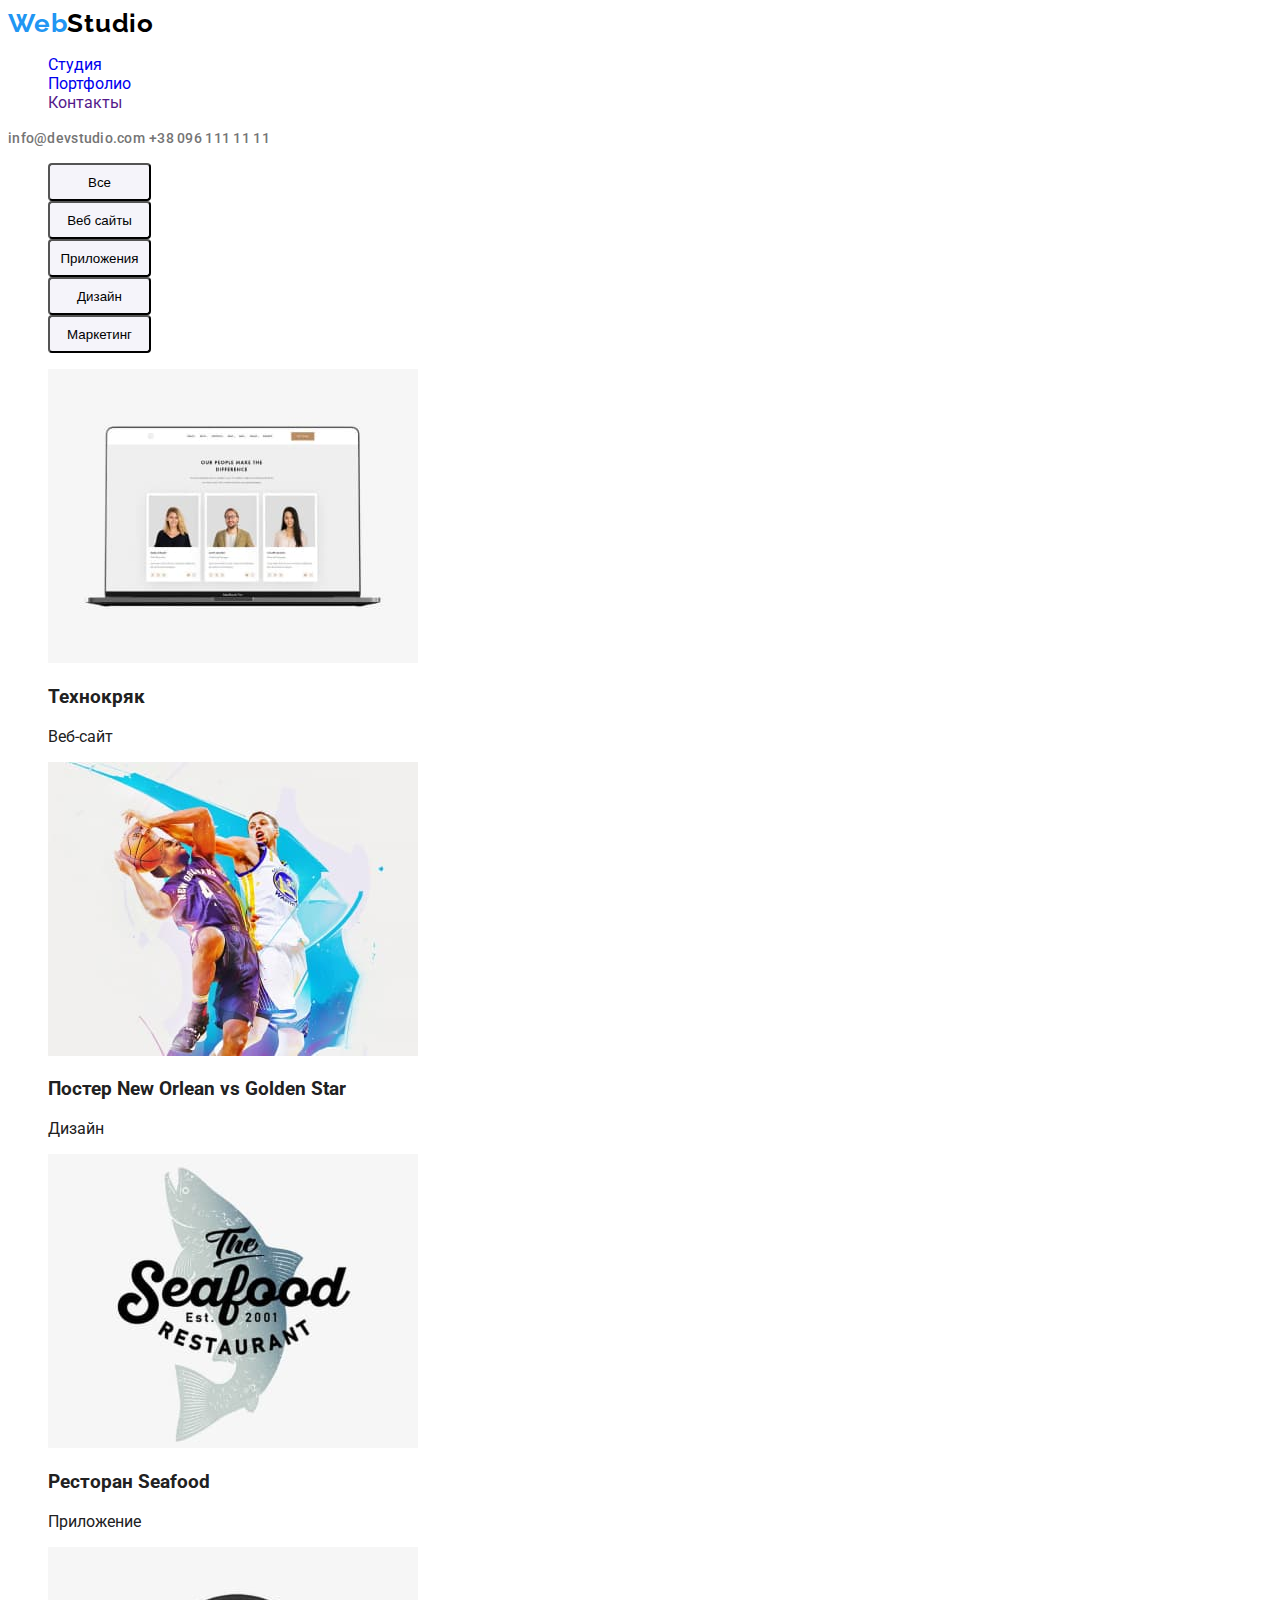
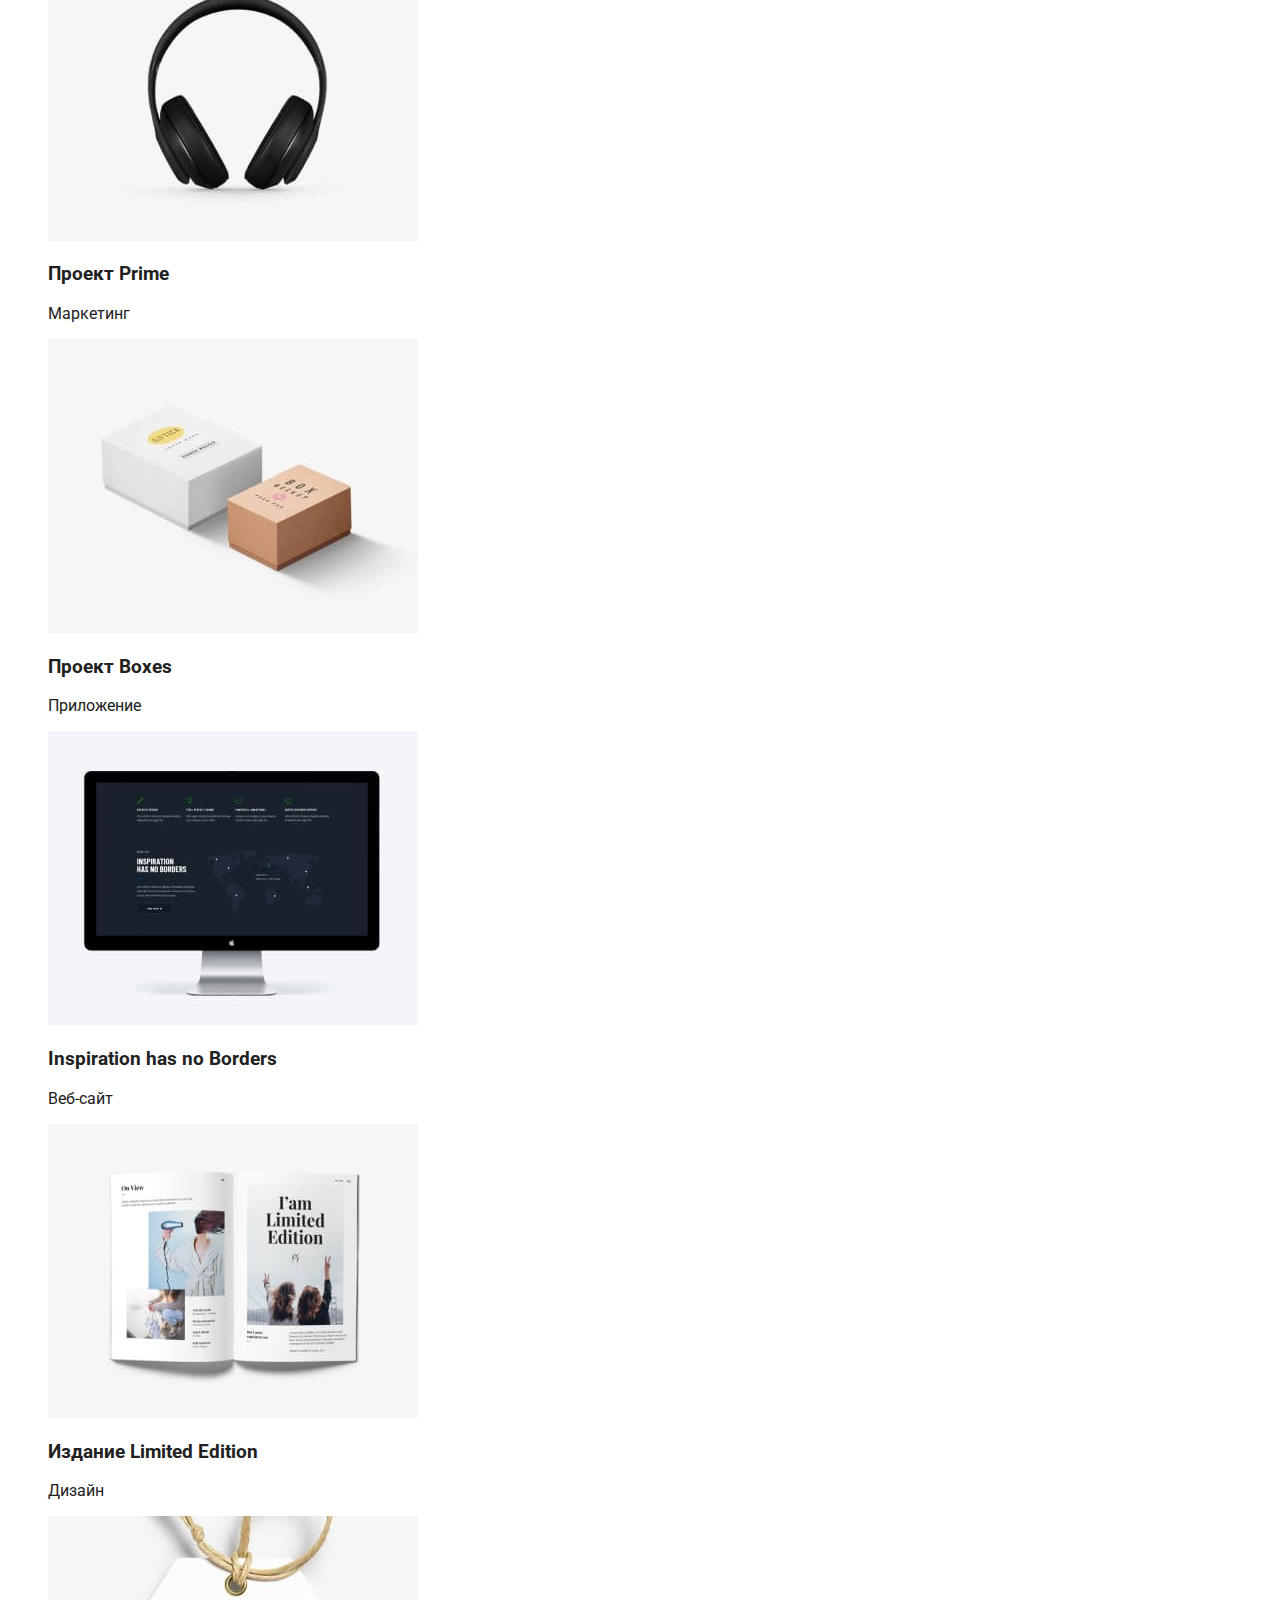
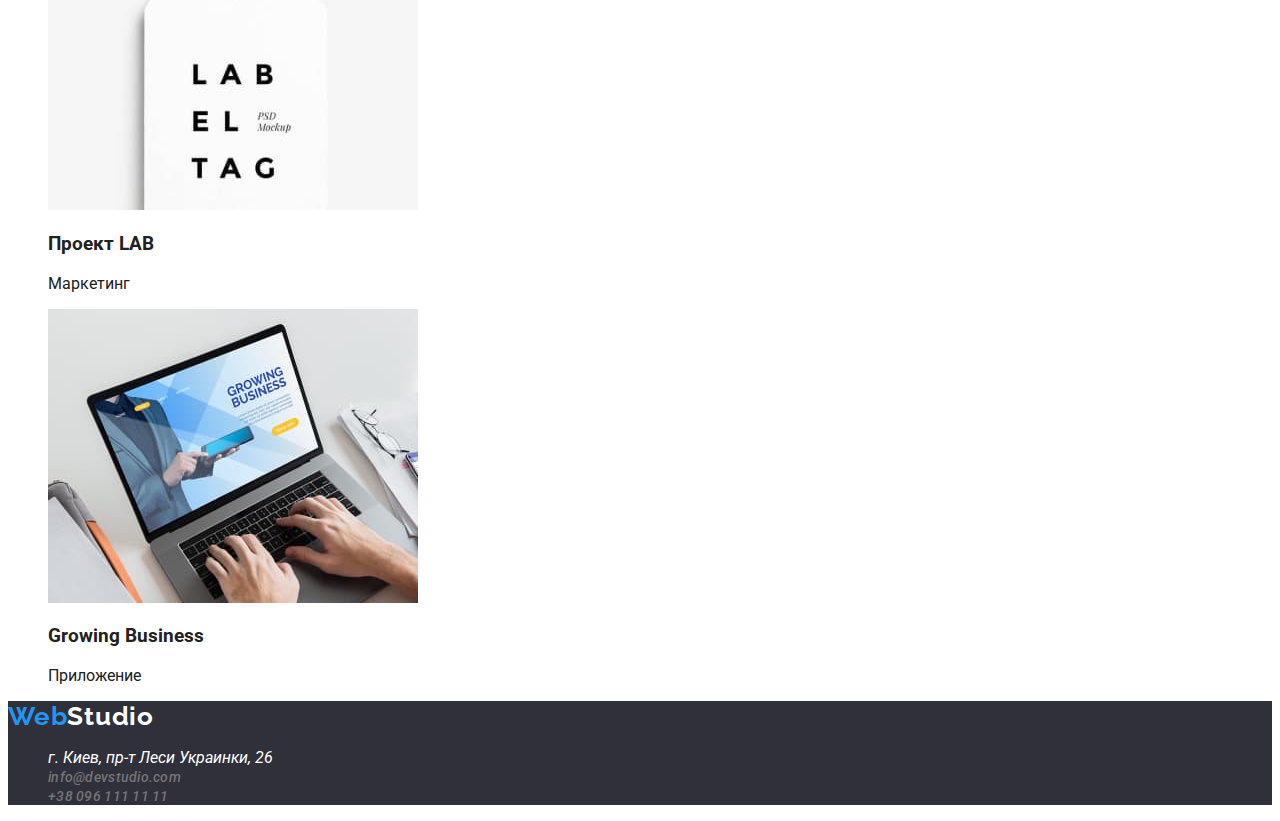
==== portfolio.html @ bff6f519 "Add files via upload" ====
<!DOCTYPE html>
<html lang="ru">
<head>
	<meta charset="UTF-8">
	<meta http-equiv="X-UA-Compatible" content="IE=edge">
	<meta name="viewport" content="width=device-width, initial-scale=1.0">
	<title>Портфоліо</title>
	<link rel="stylesheet" href="./css/styles.css">
	<link rel="preconnect" href="https://fonts.googleapis.com">
	<link rel="preconnect" href="https://fonts.gstatic.com" crossorigin>
	<link href="https://fonts.googleapis.com/css2?family=Raleway:wght@700&family=Roboto:wght@400;500;700;900&display=swap" rel="stylesheet">
</head>
<body>
    <header class="header">
        <nav>
                <a class="logo link" href="./index.html">Web<span class="logo-part-head">Studio</span></a>
            <ul class="menu list">
                <li class="menu-item"><a class="link" href="./index.html">Студия</a></li>
                <li class="menu-item"><a class="link" href="./portfolio.html">Портфолио</a></li>
                <li class="menu-item"><a class="link" href="">Контакты</a></li>
            </ul>
        </nav>
                <a class="contact link" href="mailto:info@devstudio.com">info@devstudio.com</a>
                <a class="contact link" href="tel:+380961111111">+38 096 111 11 11</a>
    </header>
	<main>
		<section>
			<section class="filter">
				<h1 class="hidden">Приклади наших робіт</h1>
				<ul class="list">
				<li><button class="btn" type="button">Все</button></li>
				<li><button class="btn" type="button">Веб сайты</button></li>
				<li><button class="btn" type="button">Приложения</button></li>
				<li><button class="btn" type="button">Дизайн</button></li>
				<li><button class="btn" type="button">Маркетинг</button></li>
				</ul>
			</section>
			<ul class="list">
				<li>
					<img src="./images/port_images/image1.jpg" width="370" height="294" alt="image1.jpg">
					<h3>Технокряк</h3>
					<p>Веб-сайт</p>
				</li>
				<li>
					<img src="./images/port_images/image2.jpg" width="370" height="294" alt="image2.jpg">
					<h3>Постер New Orlean vs Golden Star</h3>
					<p>Дизайн</p>
				</li>
				<li>
					<img src="./images/port_images/image3.jpg" width="370" height="294" alt="image3.jpg">
					<h3>Ресторан Seafood</h3>
					<p>Приложение</p>
				</li>
				<li>
					<img src="./images/port_images/image4.jpg" width="370" height="294" alt="image4.jpg">
					<h3>Проект Prime</h3>
					<p>Маркетинг</p>
				</li>
				<li>
					<img src="./images/port_images/image5.jpg" width="370" height="294" alt="image5.jpg">
					<h3>Проект Boxes</h3>
					<p>Приложение</p>
				</li>
				<li>
					<img src="./images/port_images/image6.jpg" width="370" height="294" alt="image6.jpg">
					<h3>Inspiration has no Borders</h3>
					<p>Веб-сайт</p>
				</li>
				<li>
					<img src="./images/port_images/image7.jpg" width="370" height="294" alt="image7.jpg">
					<h3>Издание Limited Edition</h3>
					<p>Дизайн</p>
				</li>
				<li>
					<img src="./images/port_images/image8.jpg" width="370" height="294" alt="image8.jpg">
					<h3>Проект LAB</h3>
					<p>Маркетинг</p>
				</li>
				<li>
					<img src="./images/port_images/image9.jpg" width="370" height="294" alt="image9.jpg">
					<h3>Growing Business</h3>
					<p>Приложение</p>
				</li>
			</ul>
		</section>
	</main>
    <footer class="footer">
        <section>
            <a class="logo link" href="./index.html">Web<span class="logo-part-foot">Studio</span></a>
    <address>
        <ul class="list">
            <li><a class="footer-address link"  href="https://goo.su/DPFk" target="_blank" rel="noopeneer">г. Киев, пр-т Леси Украинки, 26</a></li>
            <li><a class="contact link"  href="mailto:info@devstudio.com">info@devstudio.com</a></li>
            <li><a class="contact link"  href="tel:+380961111111">+38 096 111 11 11</a></li>
        </ul>
    </address>
		</section>
    </footer>
</body>
</html>
---- css/styles.css ----
body {
	font-family: 'Roboto', sans-serif;
	color: #212121;
}
/*li{
	display: inline-block;
	list-style-type: none;
}*/
.header {
}
.logo{
	font-family: 'Raleway', sans-serif;
	font-weight: 700;
	font-size: 26px;
	line-height: 1.2;
	letter-spacing: 0.03em;
	color: #2196F3;
}
.link{
	text-decoration:none;
}
.logo-part-head{
	font-family: 'Raleway', sans-serif;
	font-weight: 700;
	font-size: 26px;
	line-height: 1.2;
	letter-spacing: 0.03em;
	color:#000000;
}
.menu {
}
.list{
	list-style: none;
}
.menu-item:hover, .menu-item:focus {
	color: #2196F3;
}
.contact:hover, .contact:focus {
	color: #2196F3;
}

.contact{
	font-weight: 500;
	font-size: 14px;
	line-height: 1.14;
	letter-spacing: 0.02em;
	color: #757575;
}
.sale{
    background-color: #2F303A;
    width: 1600px;
    height: 600px;
    }
.title {
}
.glavniy{
	font-weight: 900;
	font-size: 44px;
	line-height: 1.36;
	text-align: center;
	letter-spacing: 0.06em;
	text-transform: uppercase;
	color: #FFFFFF;
	position: absolute;
	width: 696px;
	height: 120px;
	left: 452px;
	top: 280px;
}
.main-btn{
	position: absolute;
	width: 200px;
	height: 50px;
	left: 700px;
	top: 430px;
	margin-top: 30px;
	cursor: pointer;
	background: #2196F3;
	box-shadow: 0px 4px 4px rgba(0, 0, 0, 0.15);
	border-radius: 4px;
	color: #FFFFFF;
}
.main-btn:hover, .main-btn:focus{
    background-color: #188ce8;
    color: #FFfFFF; 
}
.skill{
}
.team{
	/*position: absolute;
	width: 1600px;
	height: 648px;
	left: 0px;
	top: 1449px;*/
	background: #F5F4FA;
}
.people{
    background-color: #fff;
}
.name{
	font-weight: 500;
	font-size: 16px;
	line-height: 1.19;
	text-align: center;
	letter-spacing: 0.03em;
	color: #212121;
}
.prof{
	font-weight: 400;
	font-size: 16px;
	line-height: 1.19;
	text-align: center;
	letter-spacing: 0.03em;
	color: #757575;
}
.footer{
	/*width: 1600px;
	height: 252px;
	left: 0px;
	top: 2097px;*/
	background: #2F303A;
}
.logo-part-foot{
	font-family: 'Raleway', sans-serif;
	font-weight: 700;
	font-size: 26px;
	line-height: 1.2;
	letter-spacing: 0.03em;
	color:#FFFFFF;
}
.footer-address{
	color: #FFFFFF;
}
/* ==================== портфолио клас ==================== */
.btn{
	
	width: 103px;
	height: 38px;
	left: 865px;
	top: 174px;
	background: #F5F4FA;
	border-radius: 4px;
	cursor: pointer;
}
.btn:hover, .btn:focus	{
	background: #2196F3;
	color: #fff;
}
.hidden { display: none }
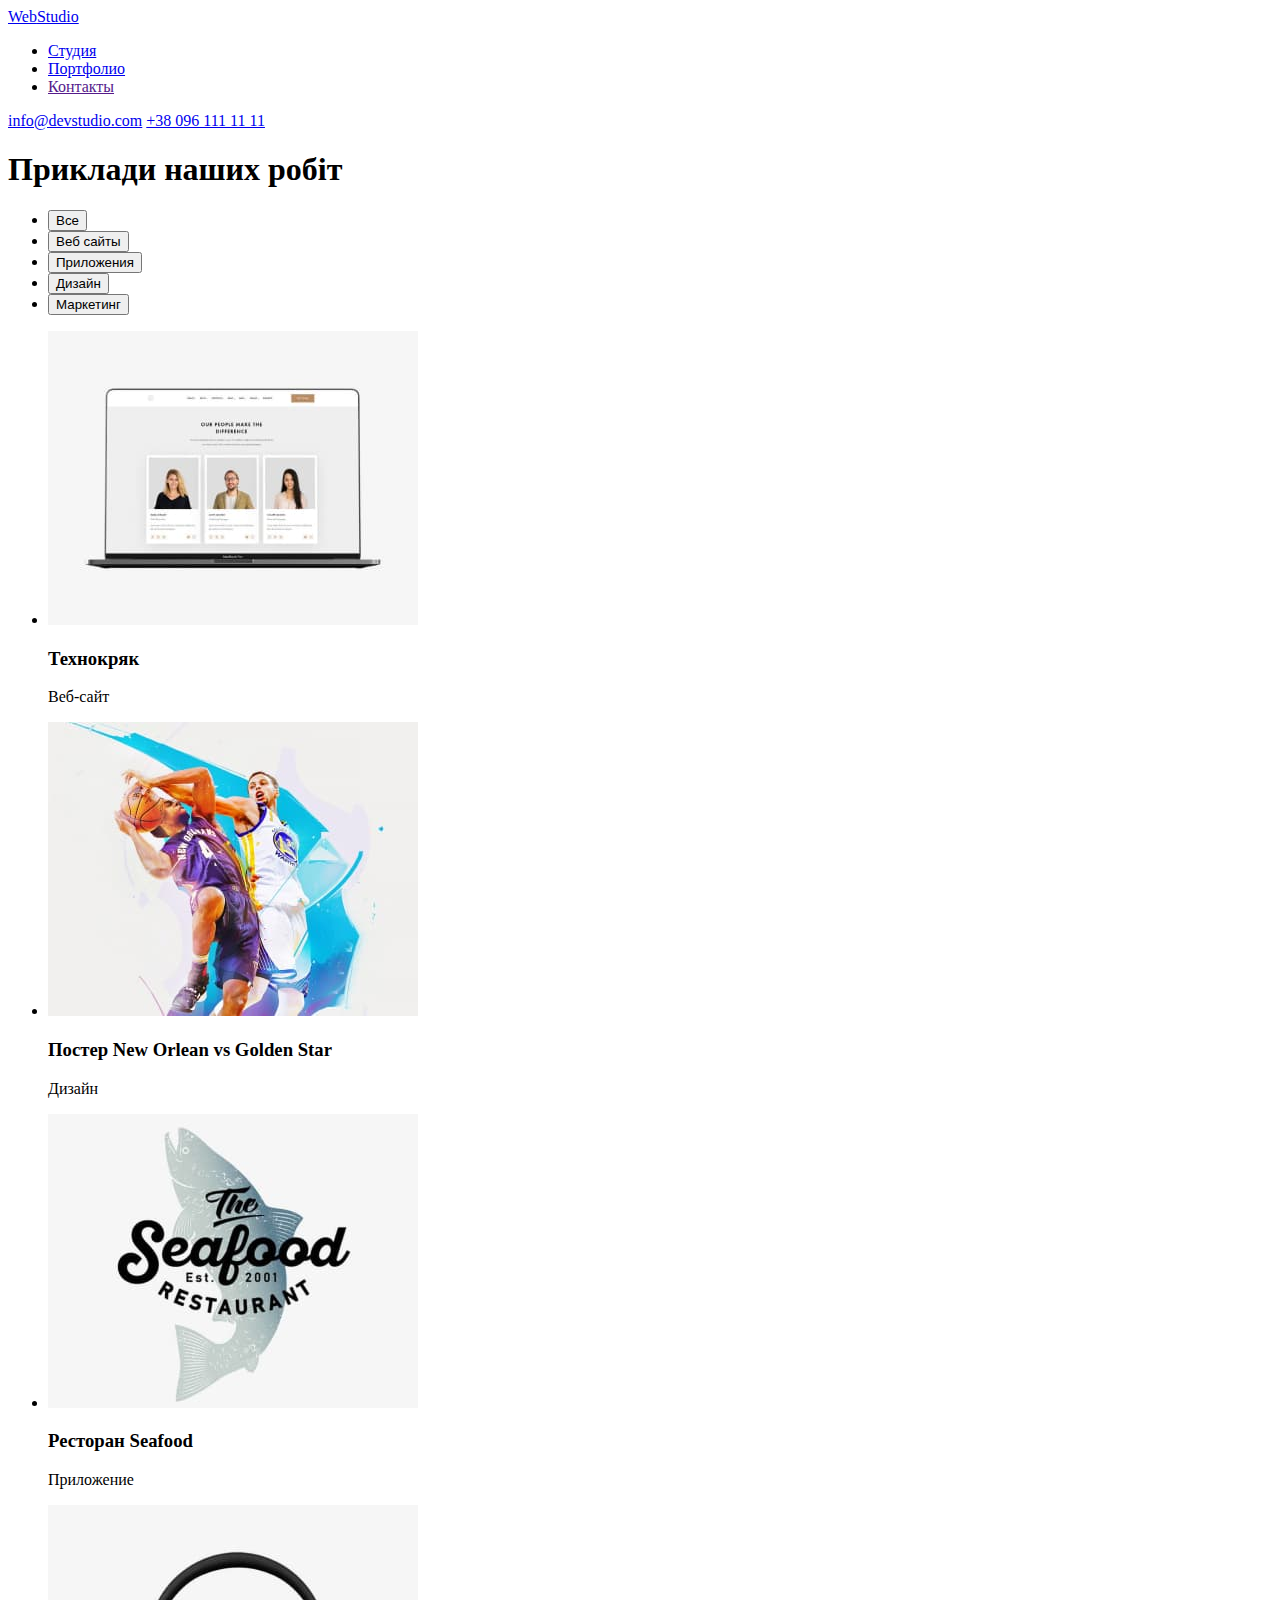
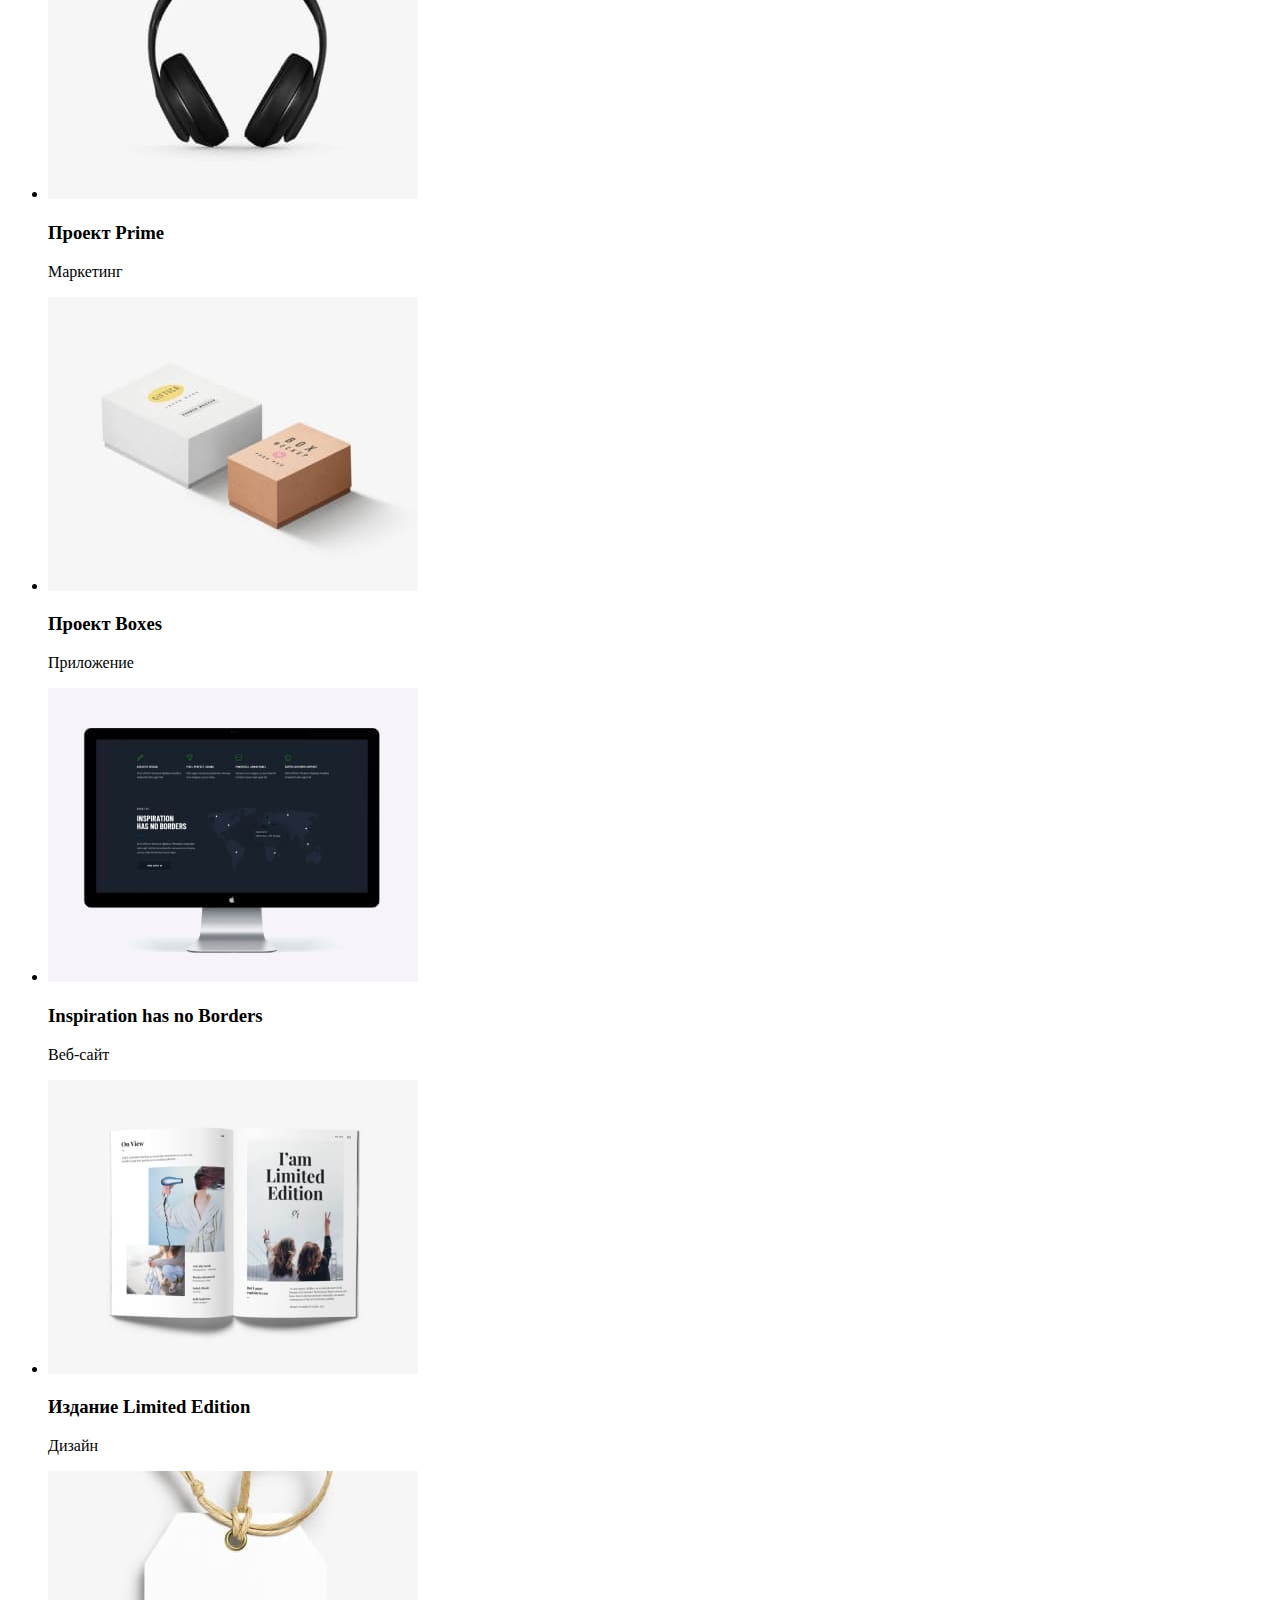
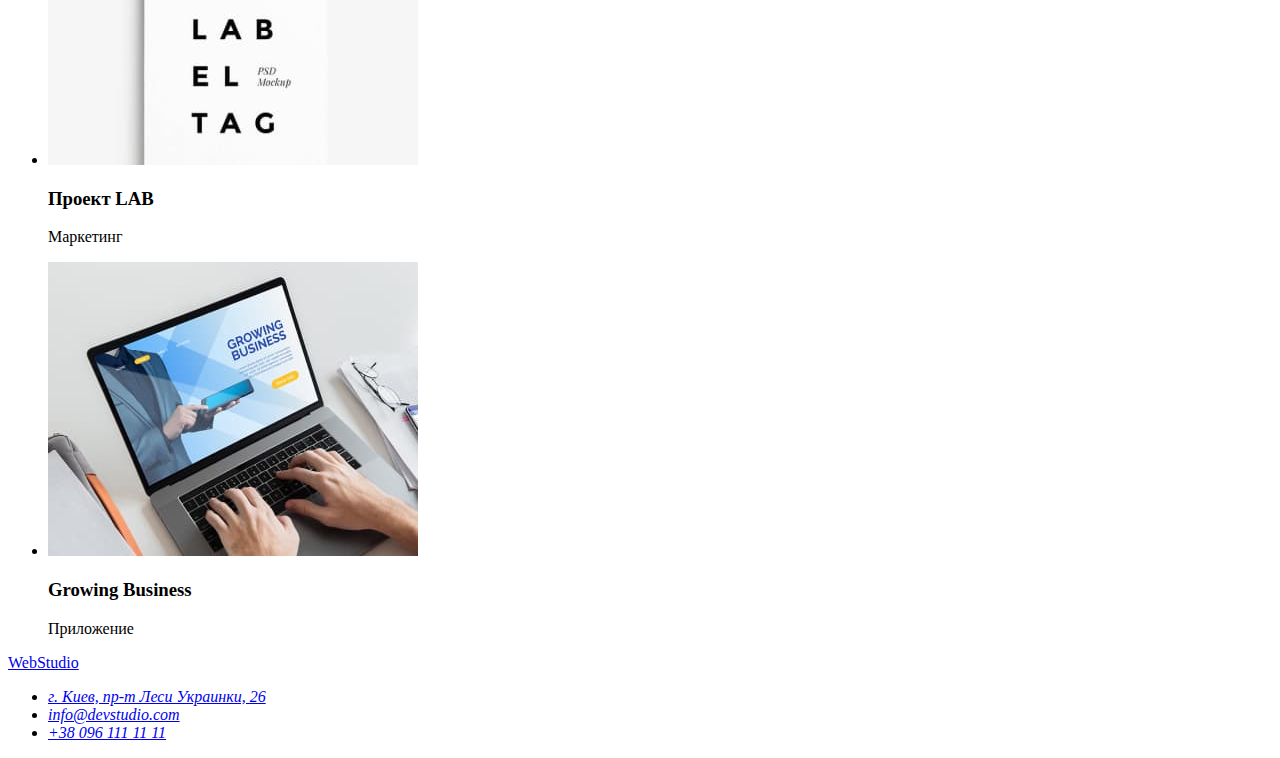
==== commit 817865f8: "Add files via upload" ====
--- a/portfolio.html
+++ b/portfolio.html
@@ -5,26 +5,25 @@
 	<meta http-equiv="X-UA-Compatible" content="IE=edge">
 	<meta name="viewport" content="width=device-width, initial-scale=1.0">
 	<title>Портфоліо</title>
-	<link rel="stylesheet" href="./css/styles.css">
 	<link rel="preconnect" href="https://fonts.googleapis.com">
 	<link rel="preconnect" href="https://fonts.gstatic.com" crossorigin>
 	<link href="https://fonts.googleapis.com/css2?family=Raleway:wght@700&family=Roboto:wght@400;500;700;900&display=swap" rel="stylesheet">
+	<link rel="stylesheet" href="./css/styles.css">
 </head>
 <body>
     <header class="header">
         <nav>
                 <a class="logo link" href="./index.html">Web<span class="logo-part-head">Studio</span></a>
             <ul class="menu list">
-                <li class="menu-item"><a class="link" href="./index.html">Студия</a></li>
-                <li class="menu-item"><a class="link" href="./portfolio.html">Портфолио</a></li>
-                <li class="menu-item"><a class="link" href="">Контакты</a></li>
+                <li><a class="menu-item link" href="./index.html">Студия</a></li>
+                <li><a class="menu-item link" href="./portfolio.html">Портфолио</a></li>
+                <li><a class="menu-item link" href="">Контакты</a></li>
             </ul>
         </nav>
                 <a class="contact link" href="mailto:info@devstudio.com">info@devstudio.com</a>
                 <a class="contact link" href="tel:+380961111111">+38 096 111 11 11</a>
     </header>
 	<main>
-		<section>
 			<section class="filter">
 				<h1 class="hidden">Приклади наших робіт</h1>
 				<ul class="list">
@@ -34,67 +33,65 @@
 				<li><button class="btn" type="button">Дизайн</button></li>
 				<li><button class="btn" type="button">Маркетинг</button></li>
 				</ul>
-			</section>
+			
 			<ul class="list">
 				<li>
 					<img src="./images/port_images/image1.jpg" width="370" height="294" alt="image1.jpg">
-					<h3>Технокряк</h3>
-					<p>Веб-сайт</p>
+					<h3 class="project">Технокряк</h3>
+					<p class="categories">Веб-сайт</p>
 				</li>
 				<li>
 					<img src="./images/port_images/image2.jpg" width="370" height="294" alt="image2.jpg">
-					<h3>Постер New Orlean vs Golden Star</h3>
-					<p>Дизайн</p>
+					<h3 class="project">Постер New Orlean vs Golden Star</h3>
+					<p class="categories">Дизайн</p>
 				</li>
 				<li>
 					<img src="./images/port_images/image3.jpg" width="370" height="294" alt="image3.jpg">
-					<h3>Ресторан Seafood</h3>
-					<p>Приложение</p>
+					<h3 class="project">Ресторан Seafood</h3>
+					<p class="categories">Приложение</p>
 				</li>
 				<li>
 					<img src="./images/port_images/image4.jpg" width="370" height="294" alt="image4.jpg">
-					<h3>Проект Prime</h3>
-					<p>Маркетинг</p>
+					<h3 class="project">Проект Prime</h3>
+					<p class="categories">Маркетинг</p>
 				</li>
 				<li>
 					<img src="./images/port_images/image5.jpg" width="370" height="294" alt="image5.jpg">
-					<h3>Проект Boxes</h3>
-					<p>Приложение</p>
+					<h3 class="project">Проект Boxes</h3>
+					<p class="categories">Приложение</p>
 				</li>
 				<li>
 					<img src="./images/port_images/image6.jpg" width="370" height="294" alt="image6.jpg">
-					<h3>Inspiration has no Borders</h3>
-					<p>Веб-сайт</p>
+					<h3 class="project">Inspiration has no Borders</h3>
+					<p class="categories">Веб-сайт</p>
 				</li>
 				<li>
 					<img src="./images/port_images/image7.jpg" width="370" height="294" alt="image7.jpg">
-					<h3>Издание Limited Edition</h3>
-					<p>Дизайн</p>
+					<h3 class="project">Издание Limited Edition</h3>
+					<p class="categories">Дизайн</p>
 				</li>
 				<li>
 					<img src="./images/port_images/image8.jpg" width="370" height="294" alt="image8.jpg">
-					<h3>Проект LAB</h3>
-					<p>Маркетинг</p>
+					<h3 class="project">Проект LAB</h3>
+					<p class="categories">Маркетинг</p>
 				</li>
 				<li>
 					<img src="./images/port_images/image9.jpg" width="370" height="294" alt="image9.jpg">
-					<h3>Growing Business</h3>
-					<p>Приложение</p>
+					<h3 class="project">Growing Business</h3>
+					<p class="categories">Приложение</p>
 				</li>
 			</ul>
 		</section>
 	</main>
     <footer class="footer">
-        <section>
             <a class="logo link" href="./index.html">Web<span class="logo-part-foot">Studio</span></a>
-    <address>
+    <address  class="adress">
         <ul class="list">
             <li><a class="footer-address link"  href="https://goo.su/DPFk" target="_blank" rel="noopeneer">г. Киев, пр-т Леси Украинки, 26</a></li>
             <li><a class="contact link"  href="mailto:info@devstudio.com">info@devstudio.com</a></li>
             <li><a class="contact link"  href="tel:+380961111111">+38 096 111 11 11</a></li>
         </ul>
     </address>
-		</section>
     </footer>
 </body>
 </html>
